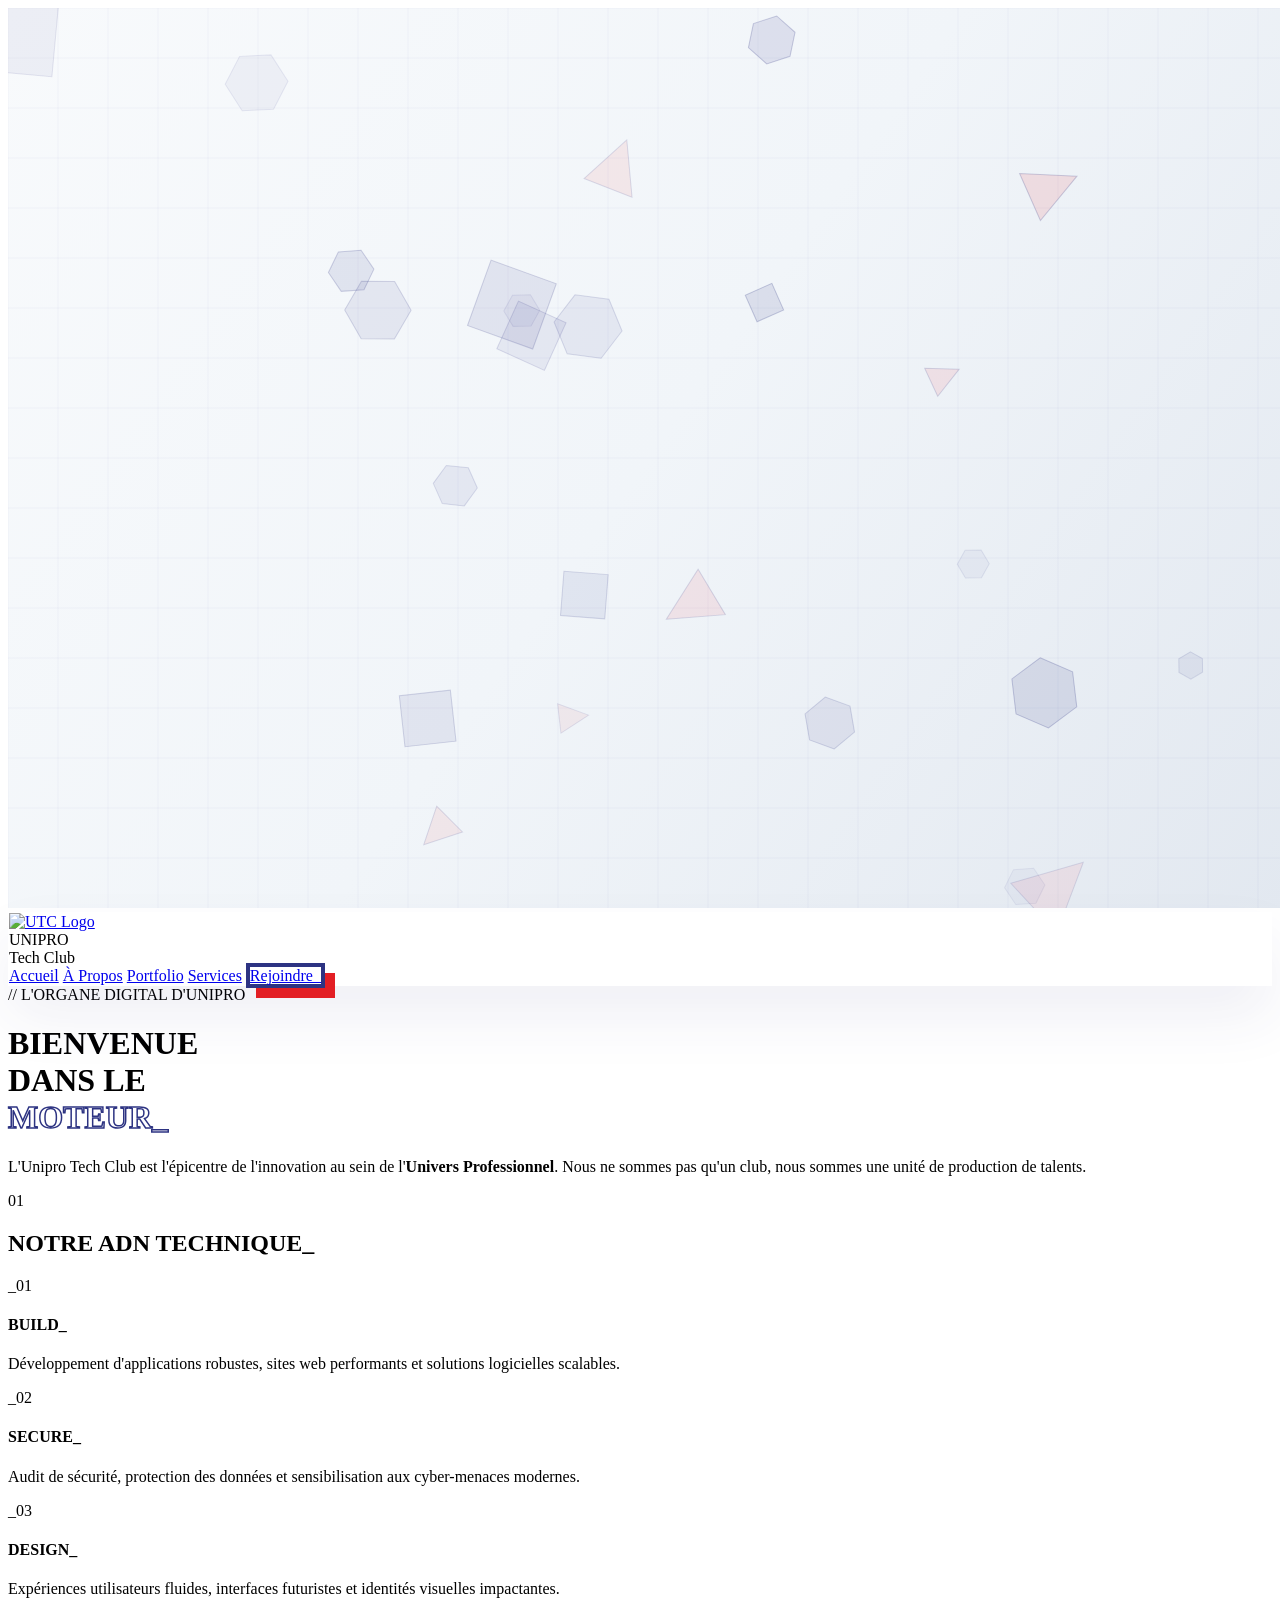
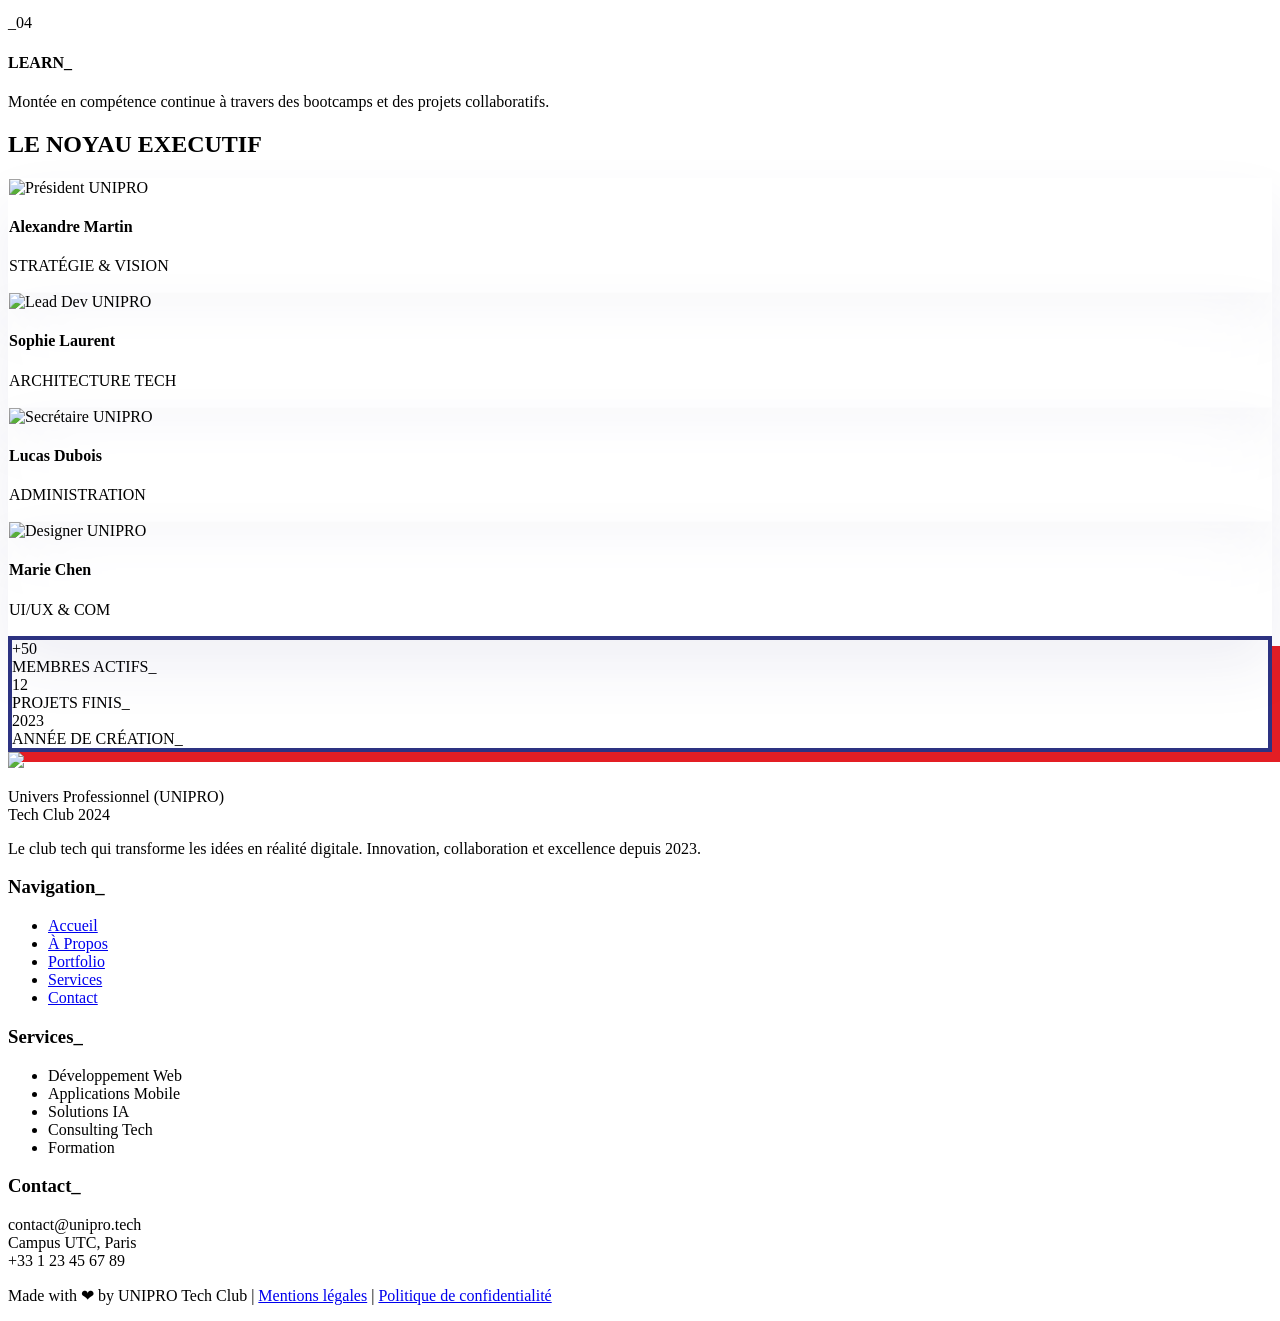
==== SiteUTC/about.html @ a70098a3 "Premiere version" ====
<!DOCTYPE html>
<html lang="fr" class="scroll-smooth">
<head>
    <meta charset="UTF-8">
    <meta name="viewport" content="width=device-width, initial-scale=1.0">
    <title>Le Club | UNIPRO TECH CLUB</title>
    <script src="https://cdn.tailwindcss.com"></script>
    <script src="https://cdnjs.cloudflare.com/ajax/libs/gsap/3.12.2/gsap.min.js"></script>
    <script src="https://cdnjs.cloudflare.com/ajax/libs/gsap/3.12.2/ScrollTrigger.min.js"></script>
    <script>
        tailwind.config = {
            theme: {
                extend: {
                    colors: { utcBlue: '#2D3382', utcRed: '#E31E24' },
                    fontFamily: { martian: ['Martian Mono', 'monospace'] }
                }
            }
        }
    </script>
    <link rel="stylesheet" href="css/style.css">
</head>

<body class="font-martian text-utcBlue bg-slate-50 overflow-x-hidden">

    <!-- FOND BINAIRE ANIMÉ -->
    <canvas id="tech-bg" class="fixed inset-0 z-[-1]"></canvas>

    <!-- NAVIGATION -->
    <nav class="fixed top-0 w-full z-[100] px-6 md:px-10 pt-6">
        <div class="max-w-[1600px] mx-auto liquid-glass rounded-3xl px-12 py-5 flex justify-between items-center border-b-4 border-utcBlue/10 shadow-xl">
            <div class="flex items-center gap-6">
                <a href="index.html"><img src="assets/img/logo._utc.png" alt="UTC Logo" class="h-16 md:h-20 object-contain"></a>
                <div class="hidden xl:block border-l-2 border-utcBlue/20 pl-6">
                    <span class="text-xl font-black tracking-tighter uppercase">UNIPRO</span><br>
                    <span class="text-[10px] font-bold text-utcRed uppercase tracking-[0.3em]">Tech Club</span>
                </div>
            </div>
            <div class="hidden lg:flex gap-10 items-center font-bold text-[11px] uppercase tracking-[0.2em]">
                <a href="index.html" class="nav-link transition">Accueil</a>
                <a href="about.html" class="nav-link text-utcRed transition">À Propos</a>
                <a href="portfolio.html" class="nav-link transition">Portfolio</a>
                <a href="services.html" class="nav-link transition">Services</a>
                <a href="contact.html" class="brutalist-card bg-utcBlue text-white px-8 py-4 hover:bg-utcRed ml-4 transition-all">Rejoindre_</a>
            </div>
        </div>
    </nav>

    <!-- HERO ABOUT : MANIFESTE -->
    <header class="relative pt-72 pb-32 px-10">
        <div class="max-w-7xl mx-auto grid grid-cols-1 lg:grid-cols-12 gap-16 items-center">
            <div class="lg:col-span-8">
                <div class="text-utcRed font-black text-xs tracking-[0.5em] mb-8 uppercase">// L'ORGANE DIGITAL D'UNIPRO</div>
                <h1 class="text-6xl md:text-[7.5rem] font-black uppercase leading-[0.8] mb-12">
                    BIENVENUE <br> DANS LE <br> <span class="text-stroke">MOTEUR_</span>
                </h1>
                <p class="text-xl opacity-70 leading-relaxed border-l-8 border-utcBlue pl-10 max-w-2xl">
                    L'Unipro Tech Club est l'épicentre de l'innovation au sein de l'<strong>Univers Professionnel</strong>. Nous ne sommes pas qu'un club, nous sommes une unité de production de talents.
                </p>
            </div>
            <div class="lg:col-span-4 hidden lg:block">
                <!-- Déco Brutaliste : Un grand 01 vertical -->
                <div class="text-[20rem] font-black opacity-5 select-none leading-none">01</div>
            </div>
        </div>
    </header>

    <!-- SECTION ADN TECH : GRID DE SPÉCIALITÉS -->
    <section class="py-32 bg-utcBlue text-white">
        <div class="max-w-7xl mx-auto px-10">
            <h2 class="text-4xl font-black mb-20 uppercase tracking-tighter">NOTRE <span class="text-utcRed">ADN</span> TECHNIQUE_</h2>
            <div class="grid grid-cols-1 md:grid-cols-2 lg:grid-cols-4 gap-8">
                
                <div class="p-8 border-2 border-white/20 hover:border-utcRed transition group">
                    <div class="text-utcRed font-black text-2xl mb-4">_01</div>
                    <h4 class="text-lg font-black mb-4 uppercase">BUILD_</h4>
                    <p class="text-[10px] opacity-60 leading-loose">Développement d'applications robustes, sites web performants et solutions logicielles scalables.</p>
                </div>

                <div class="p-8 border-2 border-white/20 hover:border-utcRed transition group">
                    <div class="text-utcRed font-black text-2xl mb-4">_02</div>
                    <h4 class="text-lg font-black mb-4 uppercase">SECURE_</h4>
                    <p class="text-[10px] opacity-60 leading-loose">Audit de sécurité, protection des données et sensibilisation aux cyber-menaces modernes.</p>
                </div>

                <div class="p-8 border-2 border-white/20 hover:border-utcRed transition group">
                    <div class="text-utcRed font-black text-2xl mb-4">_03</div>
                    <h4 class="text-lg font-black mb-4 uppercase">DESIGN_</h4>
                    <p class="text-[10px] opacity-60 leading-loose">Expériences utilisateurs fluides, interfaces futuristes et identités visuelles impactantes.</p>
                </div>

                <div class="p-8 border-2 border-white/20 hover:border-utcRed transition group">
                    <div class="text-utcRed font-black text-2xl mb-4">_04</div>
                    <h4 class="text-lg font-black mb-4 uppercase">LEARN_</h4>
                    <p class="text-[10px] opacity-60 leading-loose">Montée en compétence continue à travers des bootcamps et des projets collaboratifs.</p>
                </div>

            </div>
        </div>
    </section>

    <!-- SECTION ÉQUIPE : INTERACTIVE GLASS CARDS -->
    <section class="py-32 px-10">
        <div class="max-w-7xl mx-auto">
            <h2 class="text-5xl font-black mb-24 text-center uppercase">LE NOYAU <span class="text-utcRed">EXECUTIF</span></h2>
            
            <div class="grid grid-cols-1 sm:grid-cols-2 lg:grid-cols-4 gap-12">
                
                <!-- Membre 1 -->
                <div class="liquid-glass p-8 rounded-[40px] text-center group cursor-crosshair member-card">
                    <div class="w-32 h-32 rounded-3xl mx-auto mb-6 border-4 border-utcBlue overflow-hidden">
                        <img src="https://images.unsplash.com/photo-1507003211169-0a1dd7228f2d?w=200&h=200&fit=crop&crop=face" 
                             alt="Président UNIPRO" 
                             class="w-full h-full object-cover group-hover:scale-110 transition-transform duration-500">
                    </div>
                    <h4 class="font-black uppercase text-base mb-2">Alexandre Martin</h4>
                    <p class="text-[10px] text-utcRed font-black uppercase tracking-[0.2em] opacity-60">STRATÉGIE & VISION</p>
                </div>

                <!-- Membre 2 -->
                <div class="liquid-glass p-8 rounded-[40px] text-center group cursor-crosshair member-card">
                    <div class="w-32 h-32 rounded-3xl mx-auto mb-6 border-4 border-utcRed overflow-hidden">
                        <img src="https://images.unsplash.com/photo-1494790108755-2616b332c1ca?w=200&h=200&fit=crop&crop=face" 
                             alt="Lead Dev UNIPRO" 
                             class="w-full h-full object-cover group-hover:scale-110 transition-transform duration-500">
                    </div>
                    <h4 class="font-black uppercase text-base mb-2">Sophie Laurent</h4>
                    <p class="text-[10px] text-utcRed font-black uppercase tracking-[0.2em] opacity-60">ARCHITECTURE TECH</p>
                </div>

                <!-- Membre 3 -->
                <div class="liquid-glass p-8 rounded-[40px] text-center group cursor-crosshair member-card">
                    <div class="w-32 h-32 rounded-3xl mx-auto mb-6 border-4 border-utcBlue overflow-hidden">
                        <img src="https://images.unsplash.com/photo-1438761681033-6461ffad8d80?w=200&h=200&fit=crop&crop=face" 
                             alt="Secrétaire UNIPRO" 
                             class="w-full h-full object-cover group-hover:scale-110 transition-transform duration-500">
                    </div>
                    <h4 class="font-black uppercase text-base mb-2">Lucas Dubois</h4>
                    <p class="text-[10px] text-utcRed font-black uppercase tracking-[0.2em] opacity-60">ADMINISTRATION</p>
                </div>

                <!-- Membre 4 -->
                <div class="liquid-glass p-8 rounded-[40px] text-center group cursor-crosshair member-card">
                    <div class="w-32 h-32 rounded-3xl mx-auto mb-6 border-4 border-utcRed overflow-hidden">
                        <img src="https://images.unsplash.com/photo-1472099645785-5658abf4ff4e?w=200&h=200&fit=crop&crop=face" 
                             alt="Designer UNIPRO" 
                             class="w-full h-full object-cover group-hover:scale-110 transition-transform duration-500">
                    </div>
                    <h4 class="font-black uppercase text-base mb-2">Marie Chen</h4>
                    <p class="text-[10px] text-utcRed font-black uppercase tracking-[0.2em] opacity-60">UI/UX & COM</p>
                </div>

            </div>
        </div>
    </section>

    <!-- SECTION CHIFFRES BRUTALISTES -->
    <section class="pb-32 px-10">
        <div class="max-w-7xl mx-auto brutalist-card bg-white p-16 grid grid-cols-1 md:grid-cols-3 gap-12 text-center">
            <div>
                <div class="text-7xl font-black text-utcRed mb-4">+50</div>
                <div class="text-xs font-bold uppercase tracking-widest">MEMBRES ACTIFS_</div>
            </div>
            <div class="border-y-2 md:border-y-0 md:border-x-2 border-utcBlue/10 py-8 md:py-0">
                <div class="text-7xl font-black text-utcBlue mb-4">12</div>
                <div class="text-xs font-bold uppercase tracking-widest">PROJETS FINIS_</div>
            </div>
            <div>
                <div class="text-7xl font-black text-utcRed mb-4">2023</div>
                <div class="text-xs font-bold uppercase tracking-widest">ANNÉE DE CRÉATION_</div>
            </div>
        </div>
    </section>

    <!-- FOOTER AMÉLIORÉ -->
    <footer class="bg-utcBlue text-white py-24 px-10 border-t-8 border-utcRed">
        <div class="max-w-[1400px] mx-auto grid grid-cols-1 md:grid-cols-4 gap-16">
            
            <!-- Logo et description -->
            <div class="text-center md:text-left">
                <img src="assets/img/logo._utc.png" class="h-28 mx-auto md:mx-0 mb-8 brightness-0 invert">
                <p class="text-xs opacity-70 uppercase tracking-[0.3em] mb-6">
                    Univers Professionnel (UNIPRO) <br> 
                    Tech Club 2024
                </p>
                <p class="text-sm opacity-60 leading-relaxed">
                    Le club tech qui transforme les idées en réalité digitale. 
                    Innovation, collaboration et excellence depuis 2023.
                </p>
            </div>
            
            <!-- Navigation rapide -->
            <div>
                <h3 class="font-black text-lg mb-8 uppercase tracking-wider">Navigation_</h3>
                <ul class="space-y-4">
                    <li><a href="index.html" class="text-sm opacity-70 hover:text-utcRed transition">Accueil</a></li>
                    <li><a href="about.html" class="text-sm opacity-70 hover:text-utcRed transition">À Propos</a></li>
                    <li><a href="portfolio.html" class="text-sm opacity-70 hover:text-utcRed transition">Portfolio</a></li>
                    <li><a href="services.html" class="text-sm opacity-70 hover:text-utcRed transition">Services</a></li>
                    <li><a href="contact.html" class="text-sm opacity-70 hover:text-utcRed transition">Contact</a></li>
                </ul>
            </div>
            
            <!-- Services -->
            <div>
                <h3 class="font-black text-lg mb-8 uppercase tracking-wider">Services_</h3>
                <ul class="space-y-4">
                    <li><span class="text-sm opacity-70">Développement Web</span></li>
                    <li><span class="text-sm opacity-70">Applications Mobile</span></li>
                    <li><span class="text-sm opacity-70">Solutions IA</span></li>
                    <li><span class="text-sm opacity-70">Consulting Tech</span></li>
                    <li><span class="text-sm opacity-70">Formation</span></li>
                </ul>
            </div>
            
            <!-- Contact et réseaux -->
            <div>
                <h3 class="font-black text-lg mb-8 uppercase tracking-wider">Contact_</h3>
                <div class="space-y-4 mb-8">
                    <div class="flex items-center gap-3">
                        <i class="fas fa-envelope text-utcRed"></i>
                        <span class="text-sm opacity-70">contact@unipro.tech</span>
                    </div>
                    <div class="flex items-center gap-3">
                        <i class="fas fa-map-marker-alt text-utcRed"></i>
                        <span class="text-sm opacity-70">Campus UTC, Paris</span>
                    </div>
                    <div class="flex items-center gap-3">
                        <i class="fas fa-phone text-utcRed"></i>
                        <span class="text-sm opacity-70">+33 1 23 45 67 89</span>
                    </div>
                </div>
                <div class="flex gap-4">
                    <a href="#" class="w-10 h-10 bg-white/10 rounded-full flex items-center justify-center hover:bg-utcRed transition">
                        <i class="fab fa-linkedin text-sm"></i>
                    </a>
                    <a href="#" class="w-10 h-10 bg-white/10 rounded-full flex items-center justify-center hover:bg-utcRed transition">
                        <i class="fab fa-github text-sm"></i>
                    </a>
                    <a href="#" class="w-10 h-10 bg-white/10 rounded-full flex items-center justify-center hover:bg-utcRed transition">
                        <i class="fab fa-twitter text-sm"></i>
                    </a>
                    <a href="#" class="w-10 h-10 bg-white/10 rounded-full flex items-center justify-center hover:bg-utcRed transition">
                        <i class="fab fa-instagram text-sm"></i>
                    </a>
                </div>
            </div>
        </div>
        
        <!-- Bottom bar -->
        <div class="max-w-[1400px] mx-auto mt-16 pt-8 border-t border-white/10 text-center">
            <p class="text-xs opacity-50">
                Made with <span class="text-utcRed">❤</span> by UNIPRO Tech Club | 
                <a href="#" class="hover:text-utcRed transition">Mentions légales</a> | 
                <a href="#" class="hover:text-utcRed transition">Politique de confidentialité</a>
            </p>
        </div>
    </footer>

    <!-- JS PERSONNEL -->
    <script src="js/main.js"></script>
    <script>
        gsap.registerPlugin(ScrollTrigger);
        
        // Animations d'entrée
        gsap.from("h1", { y: 50, opacity: 0, duration: 1.2, ease: "power4.out" });
        gsap.from(".p-8", {
            scrollTrigger: ".grid",
            scale: 0.8,
            opacity: 0,
            duration: 0.8,
            stagger: 0.2
        });
    </script>
</body>
</html>
---- SiteUTC/css/style.css ----
@import url('https://fonts.googleapis.com/css2?family=Martian+Mono:wght@300;400;700;800&display=swap');

/* EFFET VERRE LIQUIDE (LE VRAI) */
.liquid-glass {
    background: rgba(255, 255, 255, 0.08); 
    backdrop-filter: blur(45px) saturate(160%) contrast(110%);
    -webkit-backdrop-filter: blur(45px);
    border: 1.5px solid rgba(255, 255, 255, 0.45);
    box-shadow: 
        0 30px 60px rgba(45, 51, 130, 0.08),
        inset 0 0 30px rgba(255, 255, 255, 0.2);
    transition: all 0.6s cubic-bezier(0.23, 1, 0.32, 1);
}

.liquid-glass:hover {
    background: rgba(255, 255, 255, 0.15);
    backdrop-filter: blur(60px) saturate(180%) contrast(120%);
    -webkit-backdrop-filter: blur(60px);
    border: 1.5px solid rgba(255, 255, 255, 0.6);
    box-shadow: 
        0 40px 80px rgba(45, 51, 130, 0.15),
        inset 0 0 40px rgba(255, 255, 255, 0.3);
    transform: translateY(-2px);
}

/* Style Brutaliste */
.brutalist-card {
    border: 4px solid #2D3382;
    box-shadow: 10px 10px 0px #E31E24;
    transition: all 0.2s ease;
}
.brutalist-card:hover {
    transform: translate(-4px, -4px);
    box-shadow: 15px 15px 0px #E31E24;
}

.text-stroke {
    -webkit-text-stroke: 1.5px #2D3382;
    color: transparent;
}

/* Blobs de couleur en fond */
.blob {
    position: fixed;
    width: 600px;
    height: 600px;
    background: radial-gradient(circle, #2D3382 0%, #E31E24 100%);
    filter: blur(140px);
    border-radius: 50%;
    z-index: -2;
    animation: blobFloat 20s ease-in-out infinite;
}
#blob1 { top: -20%; left: -10%; animation-delay: 0s; }
#blob2 { bottom: -20%; right: -10%; animation-delay: 10s; }

@keyframes blobFloat {
    0%, 100% { transform: translate(0, 0) scale(1); }
    25% { transform: translate(30px, -50px) scale(1.1); }
    50% { transform: translate(-20px, 30px) scale(0.9); }
    75% { transform: translate(40px, 20px) scale(1.05); }
}

@keyframes float {
    0%, 100% { transform: translateY(0); }
    50% { transform: translateY(-30px); }
}
.animate-float { animation: float 6s ease-in-out infinite; }

/* Animations avancées */
.nav-link {
    position: relative;
    transition: 0.3s;
}
.nav-link::after {
    content: '';
    position: absolute;
    width: 0; height: 2px;
    bottom: -6px; left: 0;
    background-color: #E31E24;
    transition: width 0.3s ease;
}
.nav-link:hover::after { width: 100%; }

/* Animations pour les cartes de mission */
.mission-card {
    transform: translateY(0);
    transition: all 0.4s cubic-bezier(0.23, 1, 0.32, 1);
}
.mission-card:hover {
    transform: translateY(-8px) scale(1.02);
    background: rgba(255, 255, 255, 0.2);
}

/* Animations pour les statistiques */
.stat-item {
    transition: all 0.3s ease;
}
.stat-item:hover {
    transform: scale(1.1);
}

/* Effet de brillance au scroll */
@keyframes shimmer {
    0% { background-position: -1000px 0; }
    100% { background-position: 1000px 0; }
}

.shimmer {
    background: linear-gradient(90deg, transparent, rgba(255,255,255,0.1), transparent);
    background-size: 1000px 100%;
    animation: shimmer 2s infinite;
}

/* Effet de glitch subtil */
@keyframes glitch {
    0%, 100% { transform: translate(0); }
    20% { transform: translate(-1px, 1px); }
    40% { transform: translate(-1px, -1px); }
    60% { transform: translate(1px, 1px); }
    80% { transform: translate(1px, -1px); }
}

.glitch-hover:hover {
    animation: glitch 0.3s infinite;
}

/* Animations d'apparition */
@keyframes fadeInUp {
    from {
        opacity: 0;
        transform: translateY(30px);
    }
    to {
        opacity: 1;
        transform: translateY(0);
    }
}

.fade-in-up {
    animation: fadeInUp 0.8s ease-out forwards;
}

/* Effet de particules flottantes */
@keyframes particleFloat {
    0%, 100% {
        transform: translateY(0px) translateX(0px);
        opacity: 0;
    }
    10% {
        opacity: 1;
    }
    90% {
        opacity: 1;
    }
    100% {
        transform: translateY(-100px) translateX(50px);
        opacity: 0;
    }
}

.particle {
    position: absolute;
    width: 4px;
    height: 4px;
    background: rgba(45, 51, 130, 0.6);
    border-radius: 50%;
    animation: particleFloat 4s ease-in-out infinite;
}

/* Effet de vague au hover */
@keyframes wave {
    0% { transform: scale(1); }
    50% { transform: scale(1.05); }
    100% { transform: scale(1); }
}

.wave-hover:hover {
    animation: wave 0.6s ease-in-out;
}

/* Animations pour les images de la galerie */
.image-card {
    overflow: hidden;
    position: relative;
}

.image-card::before {
    content: '';
    position: absolute;
    top: 0;
    left: -100%;
    width: 100%;
    height: 100%;
    background: linear-gradient(90deg, transparent, rgba(255,255,255,0.2), transparent);
    transition: left 0.5s ease;
}

.image-card:hover::before {
    left: 100%;
}

/* Effet de rotation 3D pour les icônes */
@keyframes rotate3d {
    0% { transform: rotateY(0deg); }
    100% { transform: rotateY(360deg); }
}

.rotate-3d:hover {
    animation: rotate3d 1s ease-in-out;
}

/* Animations de texte */
@keyframes typewriter {
    from { width: 0; }
    to { width: 100%; }
}

.typewriter {
    overflow: hidden;
    white-space: nowrap;
    animation: typewriter 3s steps(40, end);
}

/* Effet de néon */
.neon-glow {
    text-shadow: 
        0 0 10px rgba(45, 51, 130, 0.8),
        0 0 20px rgba(45, 51, 130, 0.6),
        0 0 30px rgba(45, 51, 130, 0.4);
}

.neon-glow-red {
    text-shadow: 
        0 0 10px rgba(227, 30, 36, 0.8),
        0 0 20px rgba(227, 30, 36, 0.6),
        0 0 30px rgba(227, 30, 36, 0.4);
}
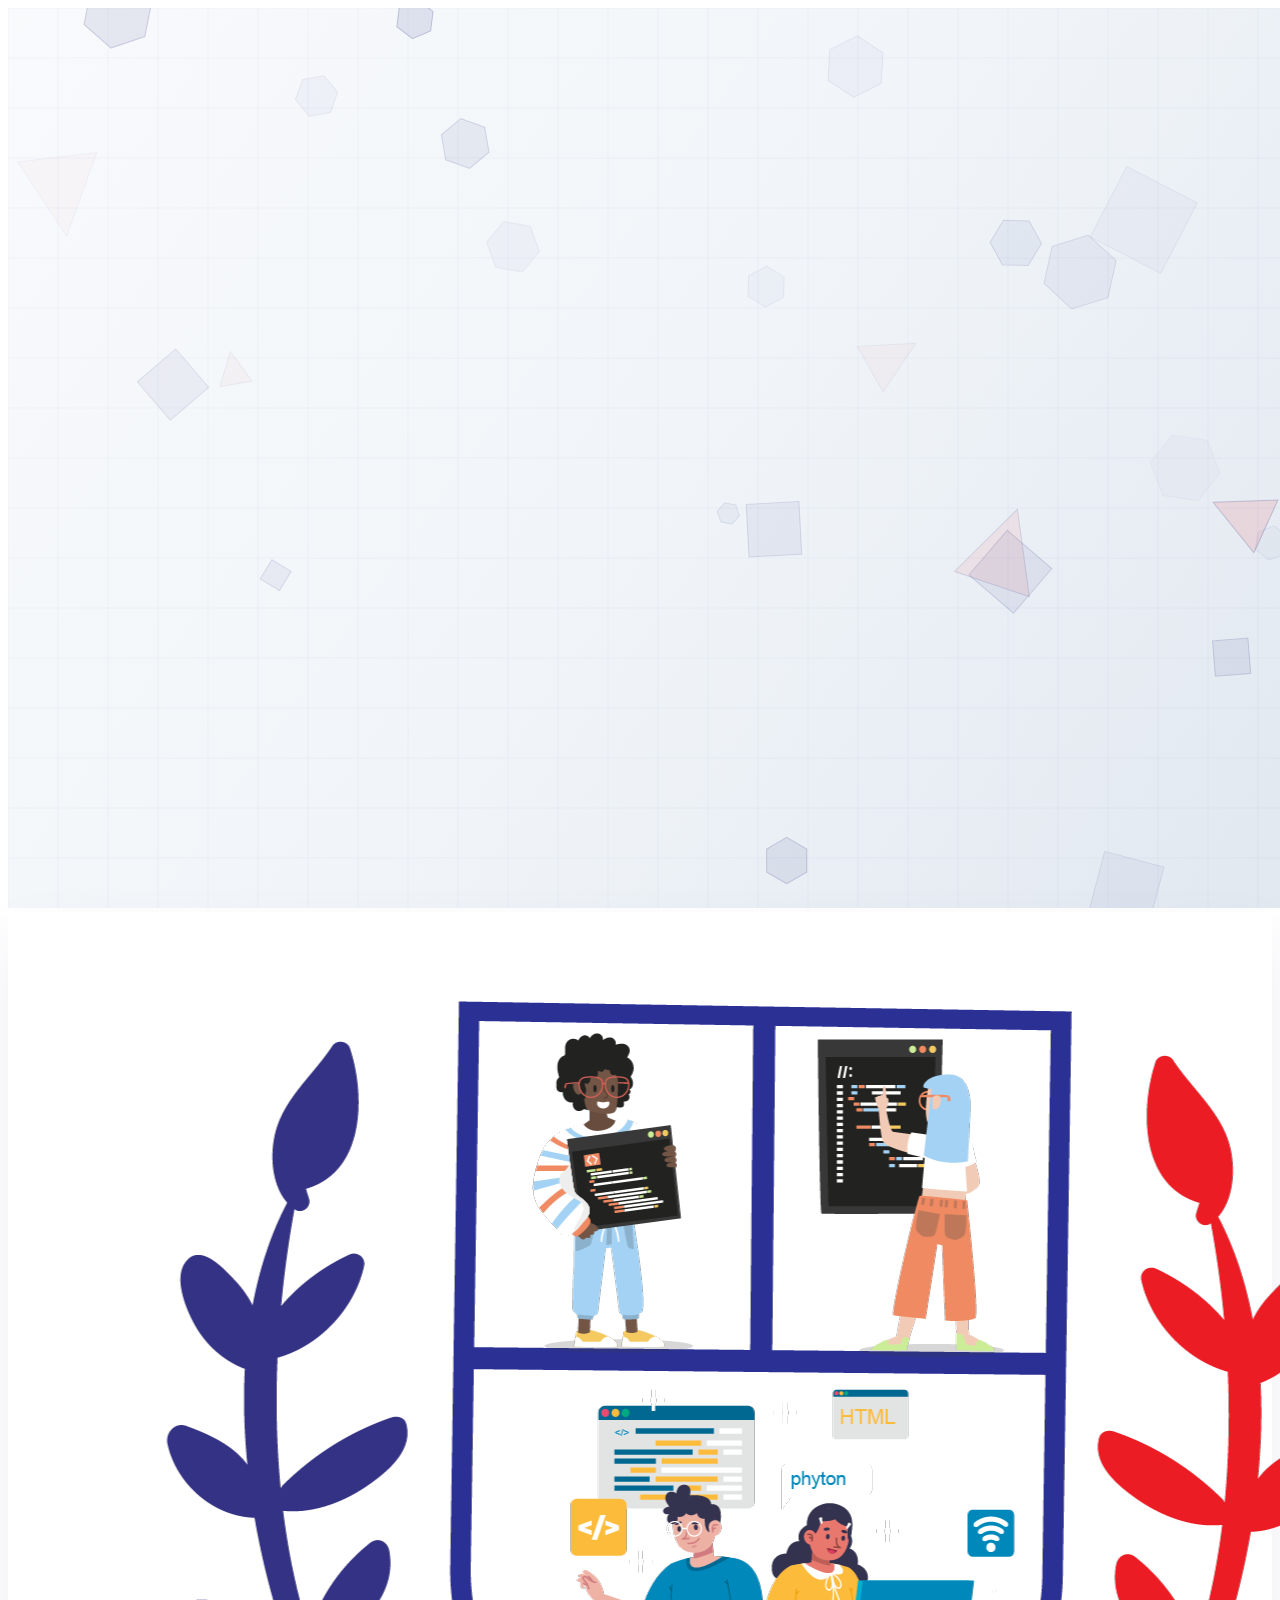
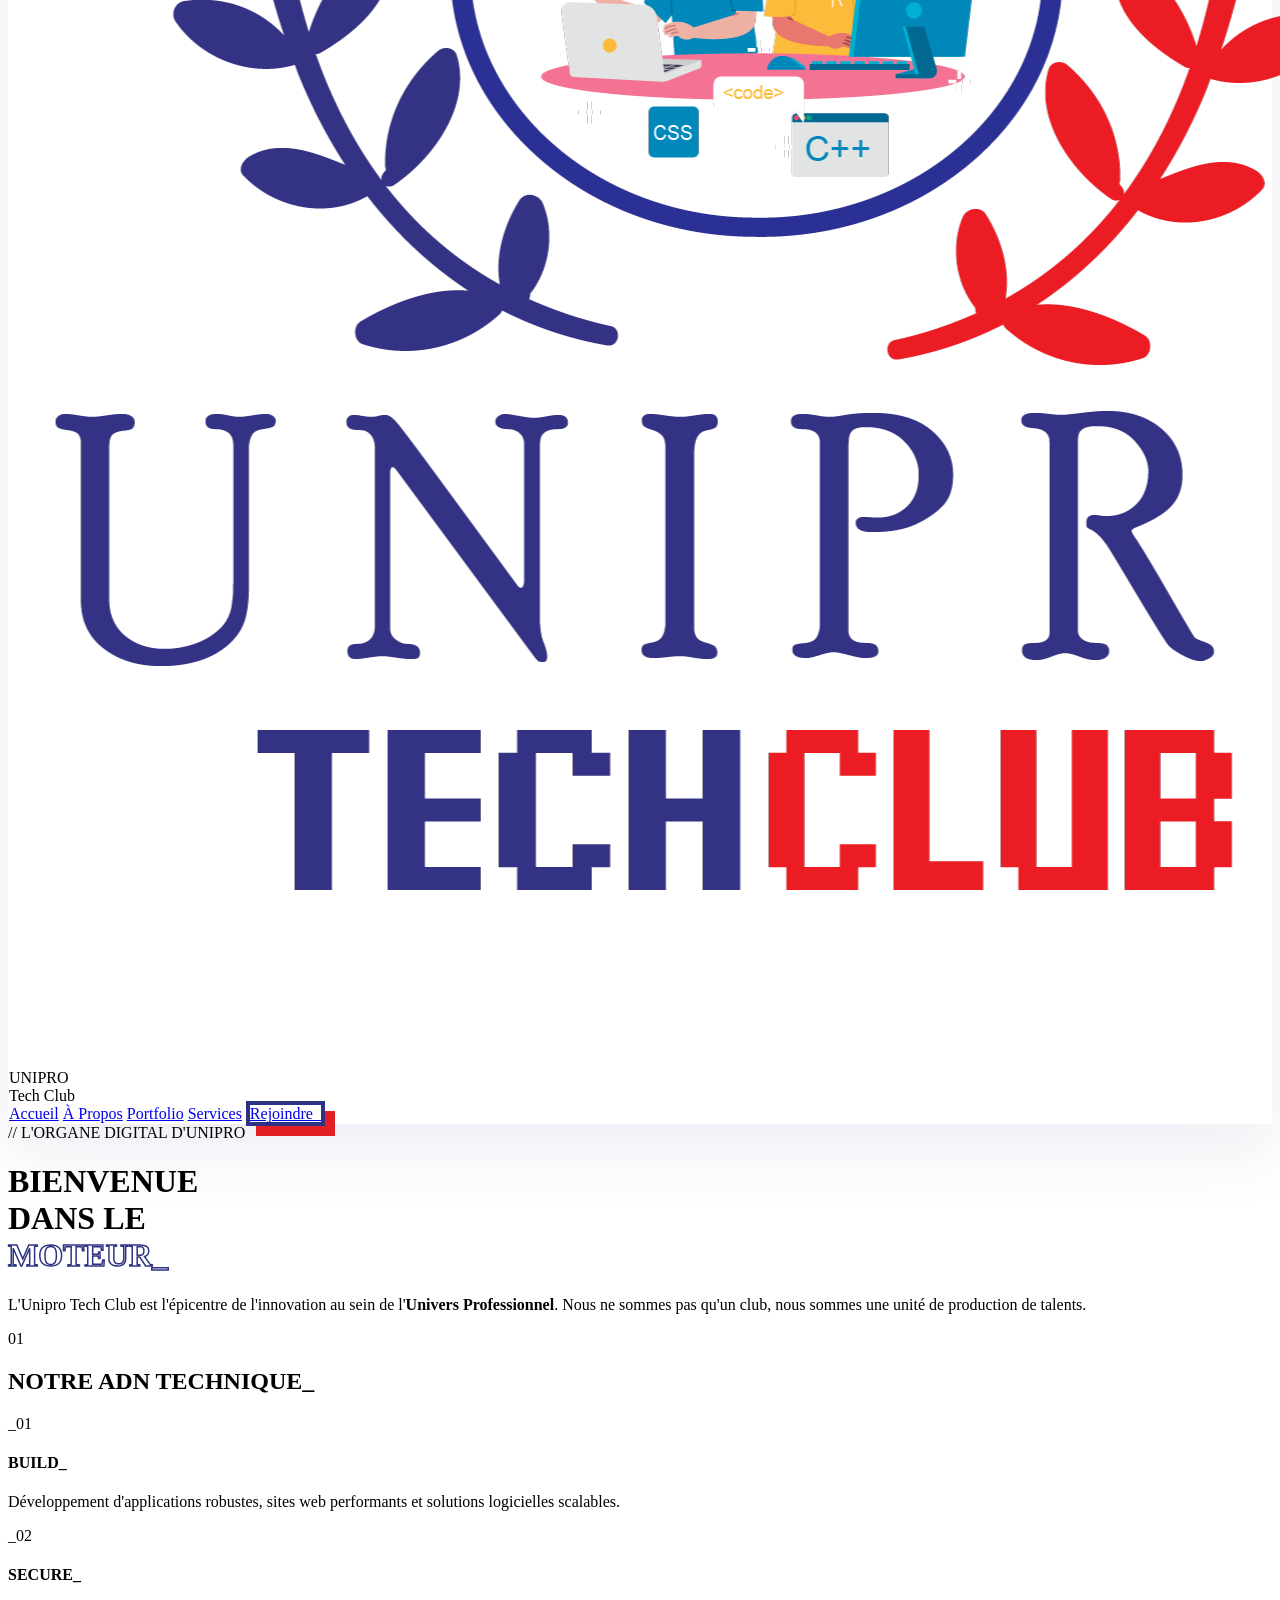
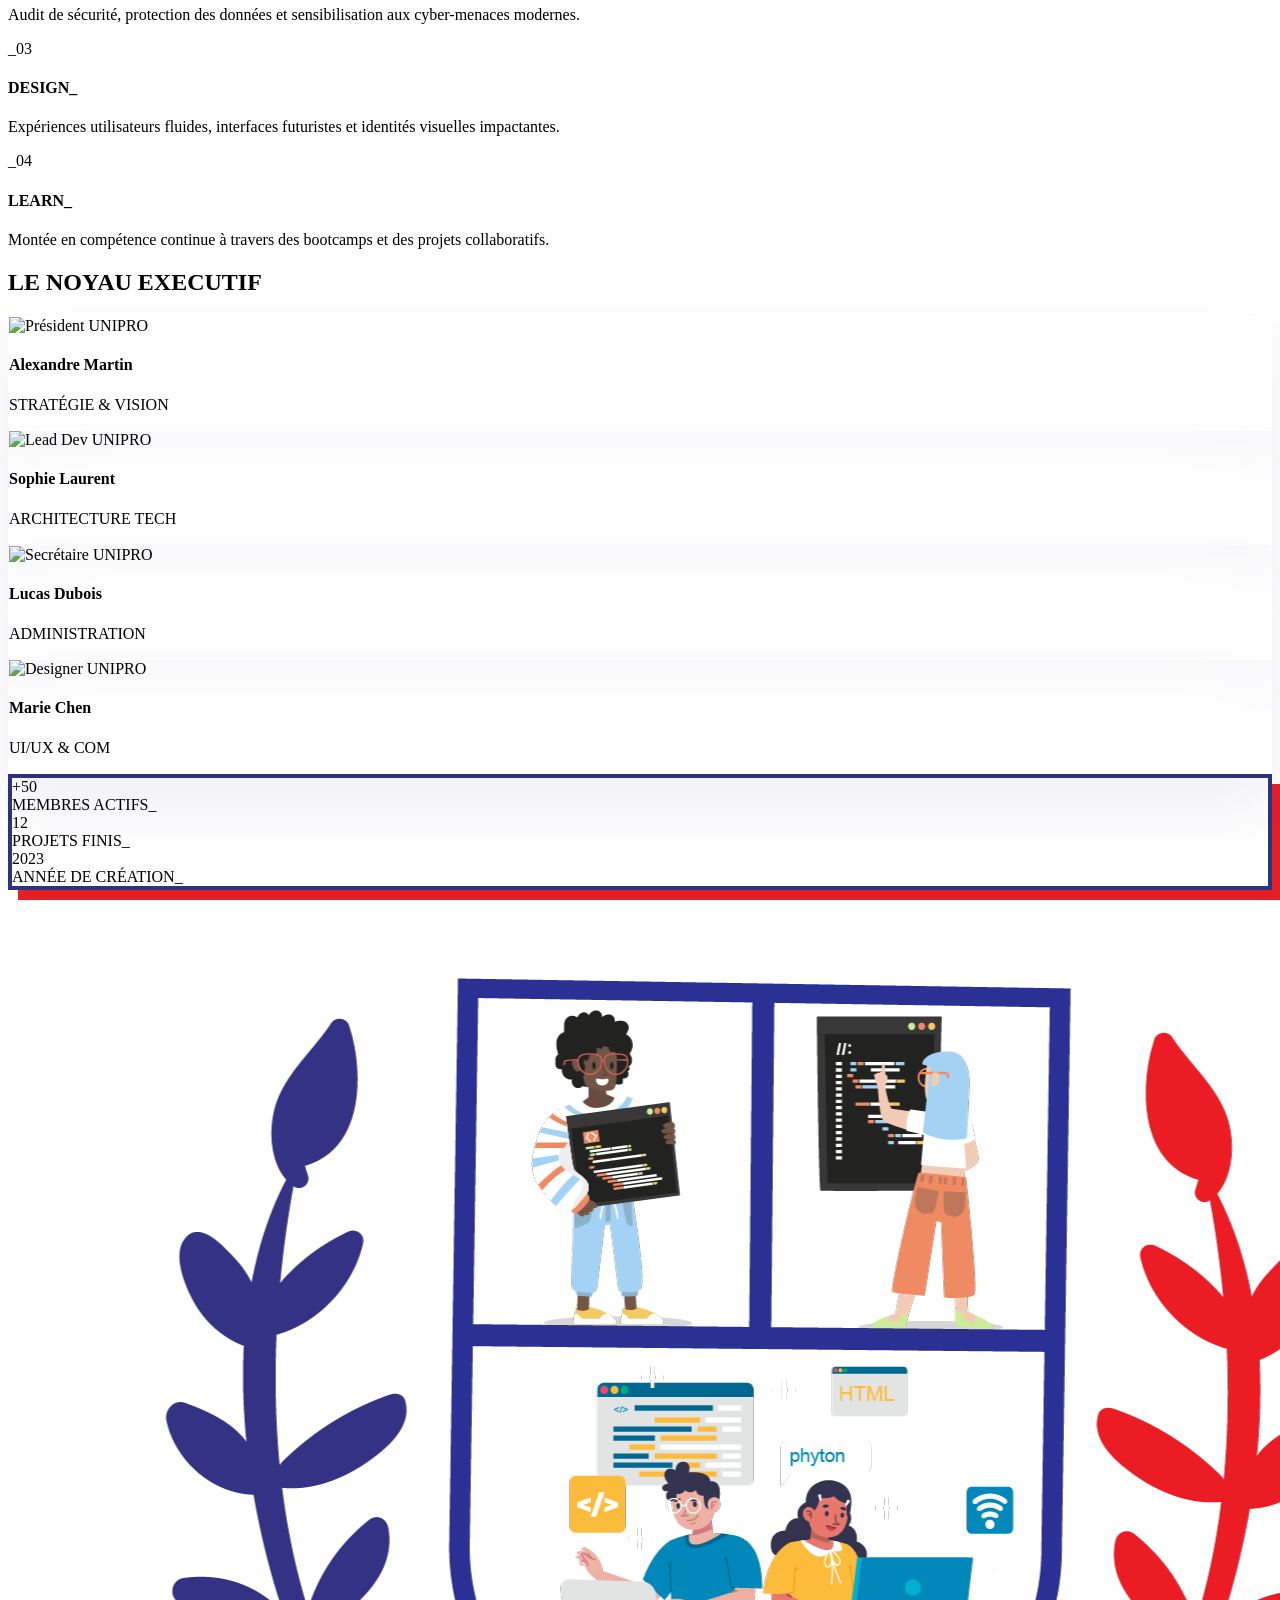
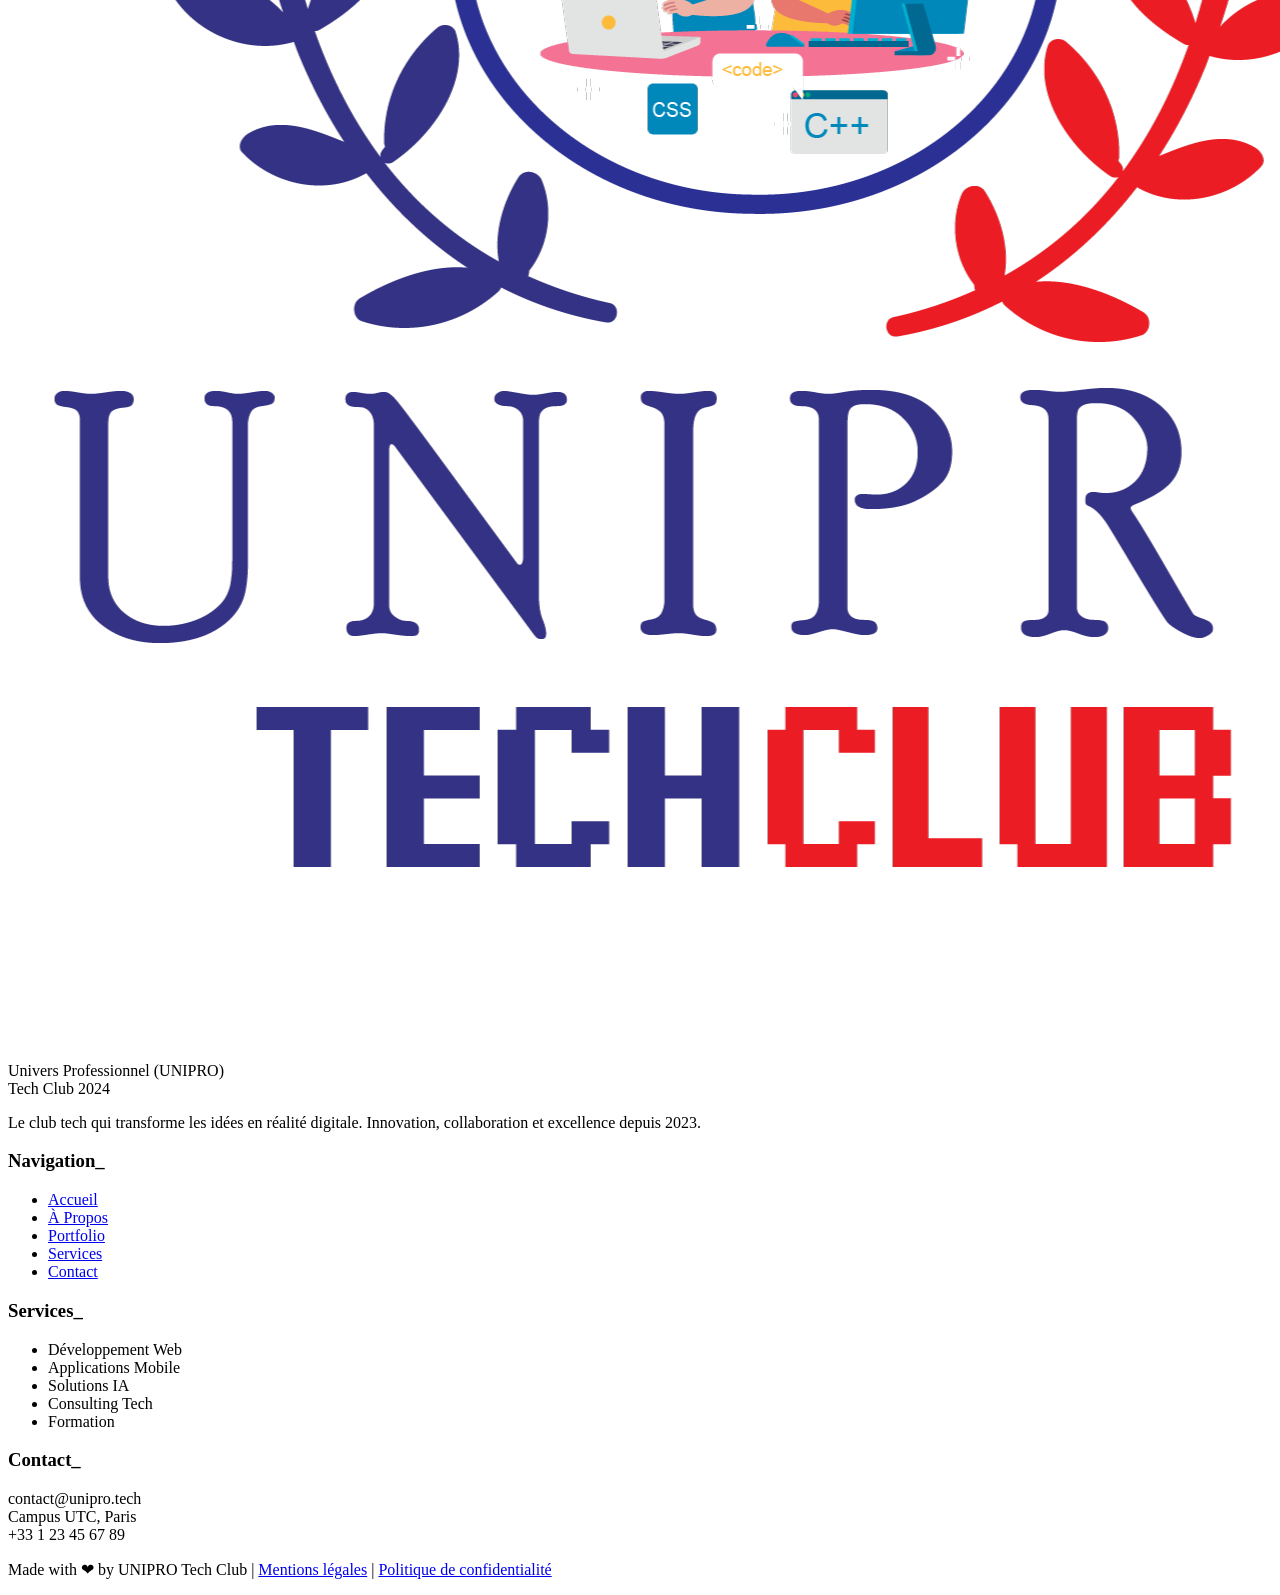
==== commit 4fadbbba: "Site UNIPRO Tech Club - Version finale fonctionnelle  Corrections complètes de toutes les pages  Sys" ====
--- a/SiteUTC/about.html
+++ b/SiteUTC/about.html
@@ -1,4 +1,4 @@
-<!DOCTYPE html>
+﻿<!DOCTYPE html>
 <html lang="fr" class="scroll-smooth">
 <head>
     <meta charset="UTF-8">
@@ -22,14 +22,14 @@
 
 <body class="font-martian text-utcBlue bg-slate-50 overflow-x-hidden">
 
-    <!-- FOND BINAIRE ANIMÉ -->
+    
     <canvas id="tech-bg" class="fixed inset-0 z-[-1]"></canvas>
 
-    <!-- NAVIGATION -->
+    
     <nav class="fixed top-0 w-full z-[100] px-6 md:px-10 pt-6">
         <div class="max-w-[1600px] mx-auto liquid-glass rounded-3xl px-12 py-5 flex justify-between items-center border-b-4 border-utcBlue/10 shadow-xl">
             <div class="flex items-center gap-6">
-                <a href="index.html"><img src="assets/img/logo._utc.png" alt="UTC Logo" class="h-16 md:h-20 object-contain"></a>
+                <a href="index.html"><img src="assets/img/logo_utc.png" alt="UTC Logo" class="h-16 md:h-20 object-contain"></a>
                 <div class="hidden xl:block border-l-2 border-utcBlue/20 pl-6">
                     <span class="text-xl font-black tracking-tighter uppercase">UNIPRO</span><br>
                     <span class="text-[10px] font-bold text-utcRed uppercase tracking-[0.3em]">Tech Club</span>
@@ -45,7 +45,7 @@
         </div>
     </nav>
 
-    <!-- HERO ABOUT : MANIFESTE -->
+    
     <header class="relative pt-72 pb-32 px-10">
         <div class="max-w-7xl mx-auto grid grid-cols-1 lg:grid-cols-12 gap-16 items-center">
             <div class="lg:col-span-8">
@@ -58,13 +58,13 @@
                 </p>
             </div>
             <div class="lg:col-span-4 hidden lg:block">
-                <!-- Déco Brutaliste : Un grand 01 vertical -->
+                
                 <div class="text-[20rem] font-black opacity-5 select-none leading-none">01</div>
             </div>
         </div>
     </header>
 
-    <!-- SECTION ADN TECH : GRID DE SPÉCIALITÉS -->
+    
     <section class="py-32 bg-utcBlue text-white">
         <div class="max-w-7xl mx-auto px-10">
             <h2 class="text-4xl font-black mb-20 uppercase tracking-tighter">NOTRE <span class="text-utcRed">ADN</span> TECHNIQUE_</h2>
@@ -98,14 +98,14 @@
         </div>
     </section>
 
-    <!-- SECTION ÉQUIPE : INTERACTIVE GLASS CARDS -->
+    
     <section class="py-32 px-10">
         <div class="max-w-7xl mx-auto">
             <h2 class="text-5xl font-black mb-24 text-center uppercase">LE NOYAU <span class="text-utcRed">EXECUTIF</span></h2>
             
             <div class="grid grid-cols-1 sm:grid-cols-2 lg:grid-cols-4 gap-12">
                 
-                <!-- Membre 1 -->
+                
                 <div class="liquid-glass p-8 rounded-[40px] text-center group cursor-crosshair member-card">
                     <div class="w-32 h-32 rounded-3xl mx-auto mb-6 border-4 border-utcBlue overflow-hidden">
                         <img src="https://images.unsplash.com/photo-1507003211169-0a1dd7228f2d?w=200&h=200&fit=crop&crop=face" 
@@ -116,7 +116,7 @@
                     <p class="text-[10px] text-utcRed font-black uppercase tracking-[0.2em] opacity-60">STRATÉGIE & VISION</p>
                 </div>
 
-                <!-- Membre 2 -->
+                
                 <div class="liquid-glass p-8 rounded-[40px] text-center group cursor-crosshair member-card">
                     <div class="w-32 h-32 rounded-3xl mx-auto mb-6 border-4 border-utcRed overflow-hidden">
                         <img src="https://images.unsplash.com/photo-1494790108755-2616b332c1ca?w=200&h=200&fit=crop&crop=face" 
@@ -127,7 +127,7 @@
                     <p class="text-[10px] text-utcRed font-black uppercase tracking-[0.2em] opacity-60">ARCHITECTURE TECH</p>
                 </div>
 
-                <!-- Membre 3 -->
+                
                 <div class="liquid-glass p-8 rounded-[40px] text-center group cursor-crosshair member-card">
                     <div class="w-32 h-32 rounded-3xl mx-auto mb-6 border-4 border-utcBlue overflow-hidden">
                         <img src="https://images.unsplash.com/photo-1438761681033-6461ffad8d80?w=200&h=200&fit=crop&crop=face" 
@@ -138,7 +138,7 @@
                     <p class="text-[10px] text-utcRed font-black uppercase tracking-[0.2em] opacity-60">ADMINISTRATION</p>
                 </div>
 
-                <!-- Membre 4 -->
+                
                 <div class="liquid-glass p-8 rounded-[40px] text-center group cursor-crosshair member-card">
                     <div class="w-32 h-32 rounded-3xl mx-auto mb-6 border-4 border-utcRed overflow-hidden">
                         <img src="https://images.unsplash.com/photo-1472099645785-5658abf4ff4e?w=200&h=200&fit=crop&crop=face" 
@@ -153,7 +153,7 @@
         </div>
     </section>
 
-    <!-- SECTION CHIFFRES BRUTALISTES -->
+    
     <section class="pb-32 px-10">
         <div class="max-w-7xl mx-auto brutalist-card bg-white p-16 grid grid-cols-1 md:grid-cols-3 gap-12 text-center">
             <div>
@@ -171,13 +171,13 @@
         </div>
     </section>
 
-    <!-- FOOTER AMÉLIORÉ -->
+    
     <footer class="bg-utcBlue text-white py-24 px-10 border-t-8 border-utcRed">
         <div class="max-w-[1400px] mx-auto grid grid-cols-1 md:grid-cols-4 gap-16">
             
-            <!-- Logo et description -->
+            
             <div class="text-center md:text-left">
-                <img src="assets/img/logo._utc.png" class="h-28 mx-auto md:mx-0 mb-8 brightness-0 invert">
+                <img src="assets/img/logo_utc.png" class="h-28 mx-auto md:mx-0 mb-8 brightness-0 invert">
                 <p class="text-xs opacity-70 uppercase tracking-[0.3em] mb-6">
                     Univers Professionnel (UNIPRO) <br> 
                     Tech Club 2024
@@ -188,7 +188,7 @@
                 </p>
             </div>
             
-            <!-- Navigation rapide -->
+            
             <div>
                 <h3 class="font-black text-lg mb-8 uppercase tracking-wider">Navigation_</h3>
                 <ul class="space-y-4">
@@ -200,7 +200,7 @@
                 </ul>
             </div>
             
-            <!-- Services -->
+            
             <div>
                 <h3 class="font-black text-lg mb-8 uppercase tracking-wider">Services_</h3>
                 <ul class="space-y-4">
@@ -212,7 +212,7 @@
                 </ul>
             </div>
             
-            <!-- Contact et réseaux -->
+            
             <div>
                 <h3 class="font-black text-lg mb-8 uppercase tracking-wider">Contact_</h3>
                 <div class="space-y-4 mb-8">
@@ -246,7 +246,7 @@
             </div>
         </div>
         
-        <!-- Bottom bar -->
+        
         <div class="max-w-[1400px] mx-auto mt-16 pt-8 border-t border-white/10 text-center">
             <p class="text-xs opacity-50">
                 Made with <span class="text-utcRed">❤</span> by UNIPRO Tech Club | 
@@ -256,12 +256,12 @@
         </div>
     </footer>
 
-    <!-- JS PERSONNEL -->
+    
+    <script src="js/dataManager.js"></script>
     <script src="js/main.js"></script>
     <script>
         gsap.registerPlugin(ScrollTrigger);
         
-        // Animations d'entrée
         gsap.from("h1", { y: 50, opacity: 0, duration: 1.2, ease: "power4.out" });
         gsap.from(".p-8", {
             scrollTrigger: ".grid",
@@ -272,4 +272,5 @@
         });
     </script>
 </body>
-</html>+</html>
+
--- a/SiteUTC/css/style.css
+++ b/SiteUTC/css/style.css
@@ -1,4 +1,18 @@
-@import url('https://fonts.googleapis.com/css2?family=Martian+Mono:wght@300;400;700;800&display=swap');
+﻿@import url('https://fonts.googleapis.com/css2?family=Martian+Mono:wght@300;400;700;800&display=swap');
+
+/* Optimisations performances */
+* {
+    will-change: auto;
+}
+
+.liquid-glass,
+.mission-card,
+.stat-item,
+.image-card {
+    will-change: transform, opacity;
+    backface-visibility: hidden;
+    perspective: 1000px;
+}
 
 /* EFFET VERRE LIQUIDE (LE VRAI) */
 .liquid-glass {
@@ -10,6 +24,7 @@
         0 30px 60px rgba(45, 51, 130, 0.08),
         inset 0 0 30px rgba(255, 255, 255, 0.2);
     transition: all 0.6s cubic-bezier(0.23, 1, 0.32, 1);
+    transform: translateZ(0);
 }
 
 .liquid-glass:hover {
@@ -234,4 +249,85 @@
         0 0 10px rgba(227, 30, 36, 0.8),
         0 0 20px rgba(227, 30, 36, 0.6),
         0 0 30px rgba(227, 30, 36, 0.4);
-}+}
+
+/* Responsive Design */
+@media (max-width: 768px) {
+    .liquid-glass:hover {
+        transform: translateY(-1px);
+    }
+    
+    .mission-card:hover {
+        transform: translateY(-4px) scale(1.01);
+    }
+    
+    .stat-item:hover {
+        transform: scale(1.05);
+    }
+    
+    .blob {
+        width: 400px;
+        height: 400px;
+        filter: blur(100px);
+    }
+    
+    .hero-text-area h1 {
+        font-size: 3.5rem;
+        line-height: 1;
+    }
+    
+    .brutalist-card:hover {
+        transform: translate(-2px, -2px);
+        box-shadow: 8px 8px 0px #E31E24;
+    }
+}
+
+@media (max-width: 480px) {
+    .blob {
+        width: 300px;
+        height: 300px;
+        filter: blur(80px);
+    }
+    
+    .hero-text-area h1 {
+        font-size: 2.5rem;
+    }
+    
+    .liquid-glass {
+        backdrop-filter: blur(30px);
+        -webkit-backdrop-filter: blur(30px);
+    }
+}
+
+/* Optimisations pour les animations */
+@media (prefers-reduced-motion: reduce) {
+    *,
+    *::before,
+    *::after {
+        animation-duration: 0.01ms !important;
+        animation-iteration-count: 1 !important;
+        transition-duration: 0.01ms !important;
+        scroll-behavior: auto !important;
+    }
+    
+    .blob {
+        animation: none;
+    }
+    
+    .animate-float {
+        animation: none;
+    }
+}
+
+/* Mode sombre support */
+@media (prefers-color-scheme: dark) {
+    .liquid-glass {
+        background: rgba(255, 255, 255, 0.05);
+        border: 1.5px solid rgba(255, 255, 255, 0.2);
+    }
+    
+    .liquid-glass:hover {
+        background: rgba(255, 255, 255, 0.08);
+        border: 1.5px solid rgba(255, 255, 255, 0.3);
+    }
+}
